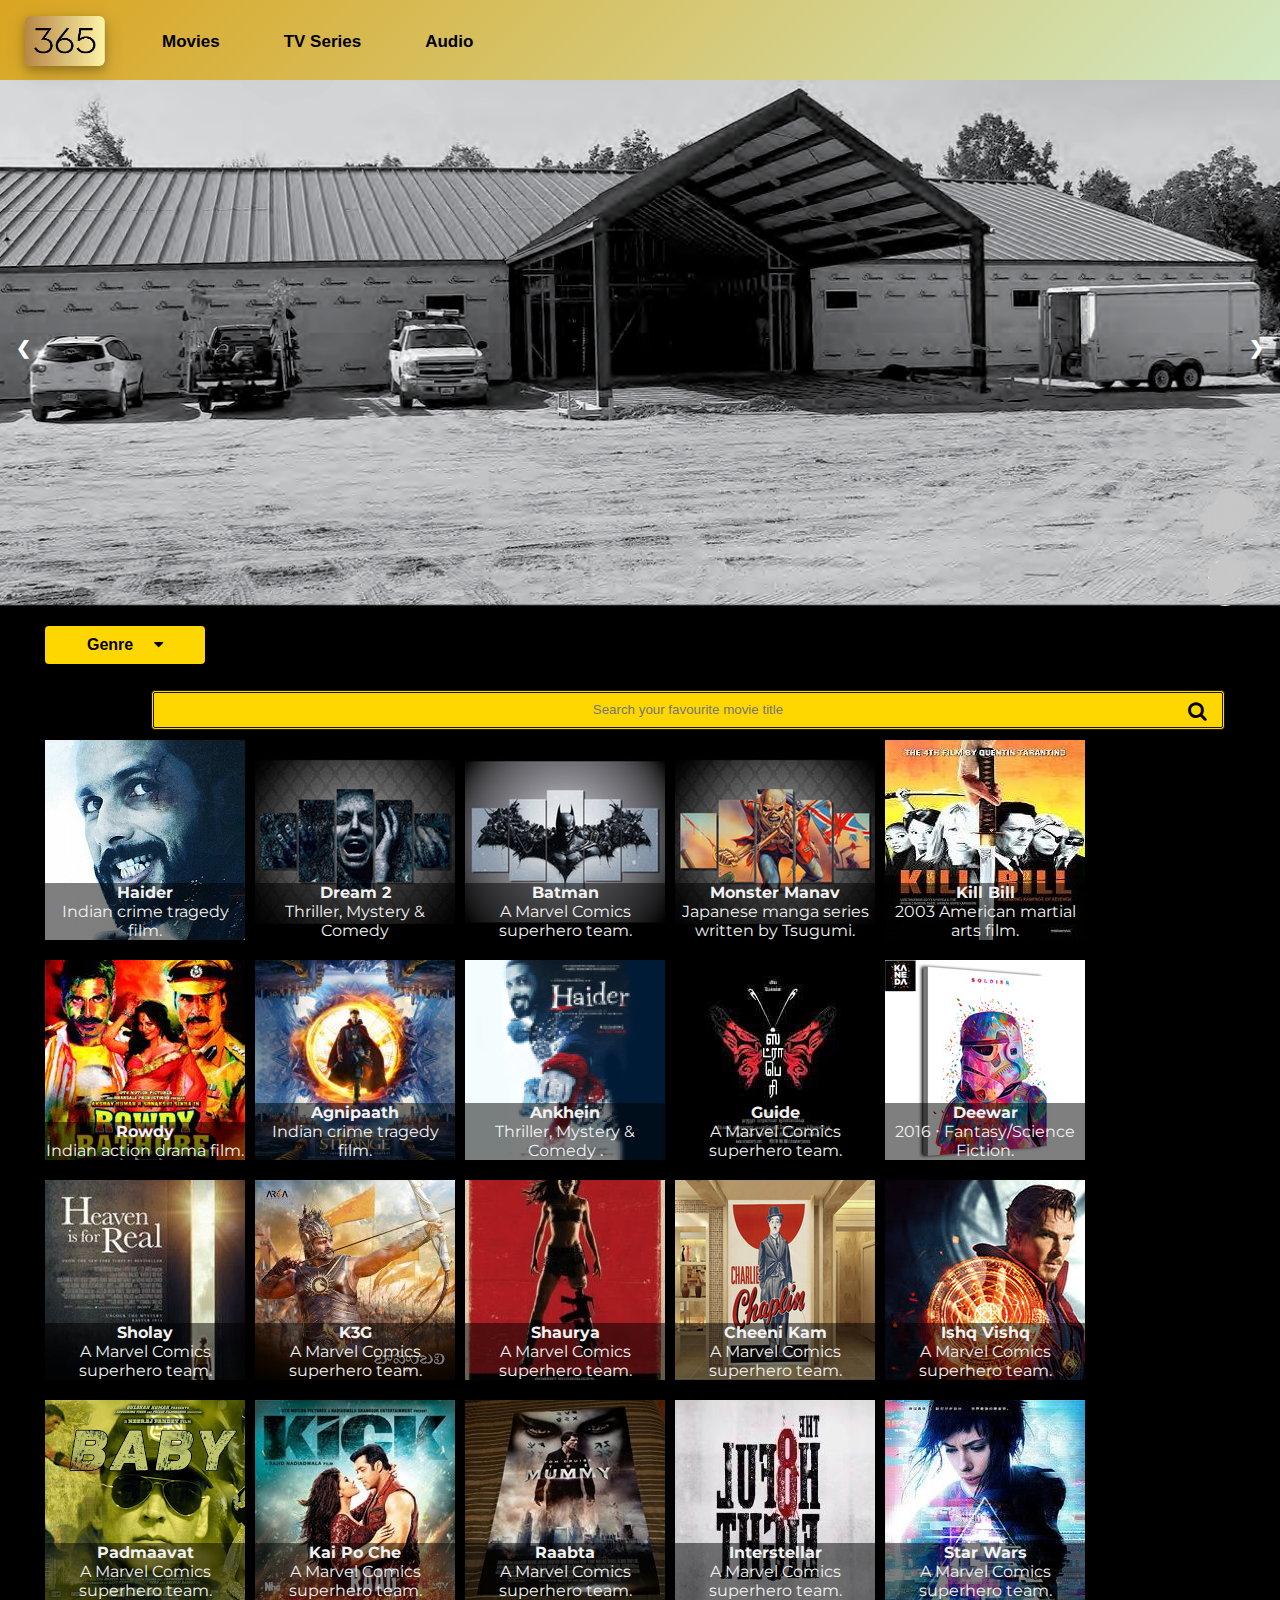
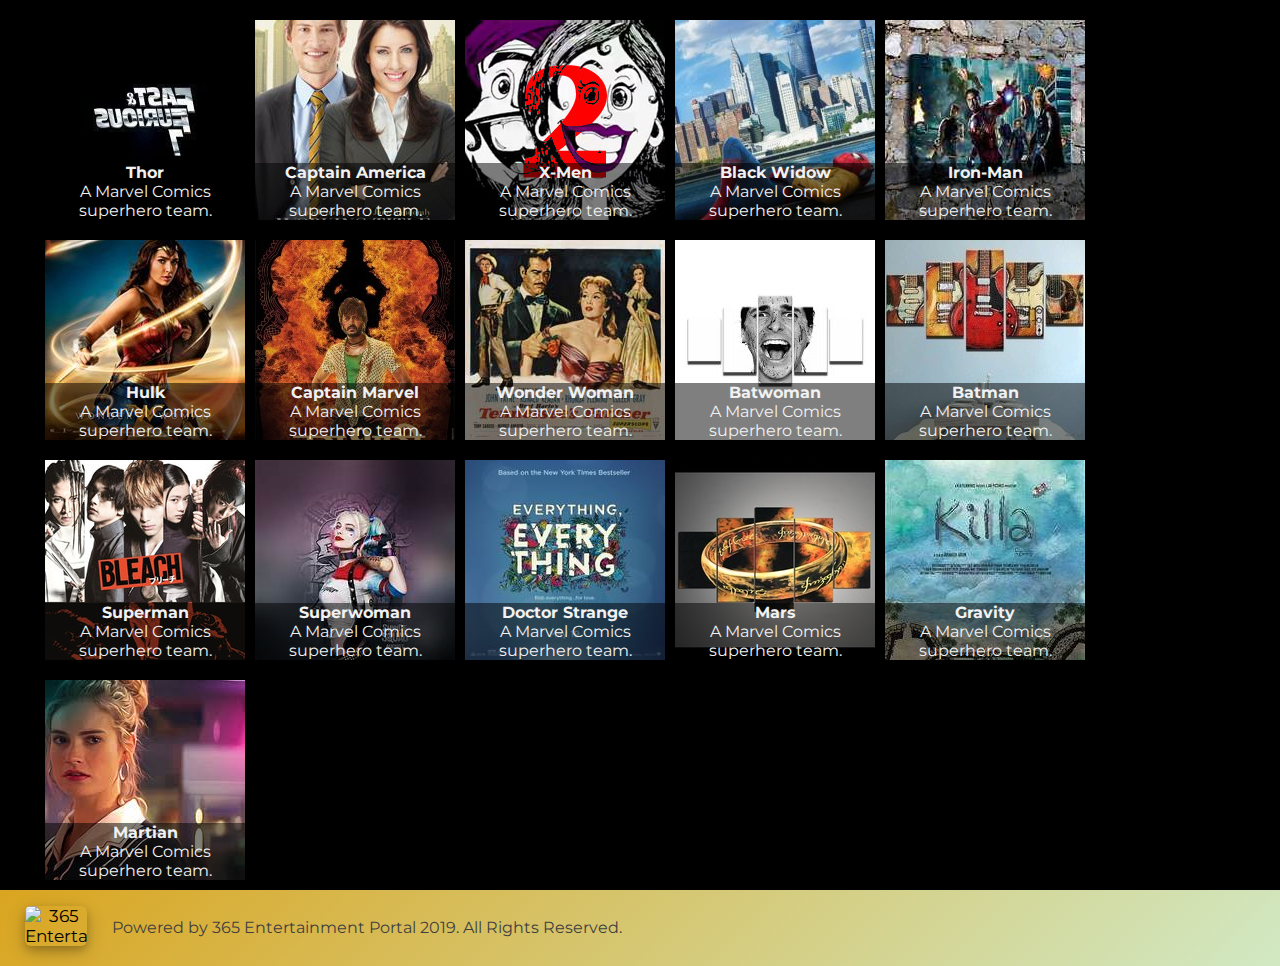
==== movies.html @ 5f5ce005 "Entire Project" ====
<!DOCTYPE html>
<html>

<head>
  <title>365 Entertainment Portal</title>
  <meta name="viewport" content="width=device-width, initial-scale=1">
  <link rel="icon" href="./images/365.jpg" type="image/png" sizes="16x20">
  <link href="https://fonts.googleapis.com/css?family=Montserrat" rel="stylesheet">
  <link rel="stylesheet" href="https://cdnjs.cloudflare.com/ajax/libs/font-awesome/4.7.0/css/font-awesome.min.css">
  <link rel="stylesheet" type="text/css" href="movies.css">


</head>

<body>

  <div class="container">

    <header>

      <div class="navigation">

        <a class="links" href="365.html"><img class="logo" src="./images/365.jpg" alt="365 Entertainment Portal"></a>
        <a class="links text" href="#">Movies</a>
        <a class="links text" href="#tv_series">TV Series</a>
        <a class="links text" href="#audio">Audio</a>


      </div>

      <div class="bar"></div>

    </header>

    <div class="content">

      <div class="head-content">

        <div class="slideshow-container">
          <div class="slides" style="display: block;">
            <img src="./images/abc1.jpg" alt="hero carousel">
          </div>

          <div class="slides" style="display: none;">
            <img src="./images/abc2.jpg" alt="hero carousel">
          </div>

          <div class="slides" style="display: none;">
            <img src="./images/abc3.jpg" alt="hero carousel">
          </div>

          <div class="slides" style="display: none;">
            <img src="./images/abc4.jpg" alt="hero carousel">
          </div>

          <div class="slides" style="display: none;">
            <img src="./images/abc5.jpg" alt="hero carousel">
          </div>

          <a class="prev" onclick="plusSlides(-1, 0)">❮</a>
          <a class="next" onclick="plusSlides(1, 0)">❯</a>
        </div>

      </div>


      <div class="dropdown">
        <button class="dropbtn" onclick="slideshow()"><span id="genreText">Genre</span><i
            class="fa fa-caret-down"></i></button>
        <div class="dropdown-content" id="check">
          <a onclick="getMediaPosters(this.text)">All</a>
          <a onclick="getMediaPosters(this.text)">Action</a>
          <a onclick="getMediaPosters(this.text)">Drama</a>
          <a onclick="getMediaPosters(this.text)">Sci-Fi</a>
        </div>

      </div>


      <div class="search-container" style=" float: right; margin-top: 30px;">>
        <form onsubmit="javascript:return false;">
          <input type="text" class="input-medium search-query" placeholder="Search your favourite movie title"
            name="search" oninput="updateResults()">

          <div class="search-container-button">
            <button type="submit" onclick="updateResults()"><i class="fa fa-search"></i></button>
          </div>

        </form>
      </div>

      <div id="media-carousel-container">


        <div id="media-holder-action">

          <div id="image-container-action">
            <div class="movies-action">
              <div class="media-carousel-movies">
                <img src="./images/nano1.jpg" alt="media carousel" width="200" height="200">
                <div class="overlay"><b class="movie-title">Haider</b><br>Indian crime tragedy film.</div>
              </div>
              <div class="media-carousel-movies">
                <img src="./images/nano2.jpg" alt="media carousel" width="200" height="200">
                <div class="overlay"><b class="movie-title">Dream 2</b><br>Thriller, Mystery &amp; Comedy </div>
              </div>
              <div class="media-carousel-movies">
                <img src="./images/nano3.jpg" alt="media carousel" width="200" height="200">
                <div class="overlay"><b class="movie-title">Batman</b><br>A Marvel Comics superhero team.</div>
              </div>
              <div class="media-carousel-movies">
                <img src="./images/nano4.jpg" alt="media carousel" width="200" height="200">
                <div class="overlay"><b class="movie-title">Monster Manav</b><br>Japanese manga series written by
                  Tsugumi.</div>
              </div>
              <div class="media-carousel-movies">
                <img src="./images/nano5.jpg" alt="media carousel" width="200" height="200">
                <div class="overlay"><b class="movie-title">Kill Bill</b><br>2003 American martial arts film.</div>
              </div>
              <div class="media-carousel-movies">
                <img src="./images/nano6.jpg" alt="media carousel" width="200" height="200">
                <div class="overlay"><b class="movie-title">Rowdy</b><br>Indian action drama film.</div>
              </div>
            </div>

            <div class="movies-drama">
              <div class="media-carousel-movies">
                <img src="./images/nano7.jpg" alt="media carousel" width="200" height="200">
                <div class="overlay"><b class="movie-title">Agnipaath</b><br>Indian crime tragedy film.</div>
              </div>
              <div class="media-carousel-movies">
                <img src="./images/nano8.jpg" alt="media carousel" width="200" height="200">
                <div class="overlay"><b class="movie-title">Ankhein</b><br>Thriller, Mystery &amp; Comedy .</div>
              </div>
              <div class="media-carousel-movies">
                <img src="./images/nano9.jpg" alt="media carousel" width="200" height="200">
                <div class="overlay"><b class="movie-title">Guide</b><br>A Marvel Comics superhero team.</div>
              </div>
              <div class="media-carousel-movies">
                <img src="./images/nano10.jpg" alt="media carousel" width="200" height="200">
                <div class="overlay"><b class="movie-title">Deewar</b><br>2016 ‧ Fantasy/Science Fiction.</div>
              </div>
              <div class="media-carousel-movies">
                <img src="./images/nano11.jpg" alt="media carousel" width="200" height="200">
                <div class="overlay"><b class="movie-title">Sholay</b><br>A Marvel Comics superhero team.</div>
              </div>
              <div class="media-carousel-movies">
                <img src="./images/nano12.jpg" alt="media carousel" width="200" height="200">
                <div class="overlay"><b class="movie-title">K3G</b><br>A Marvel Comics superhero team.</div>
              </div>
              <div class="media-carousel-movies">
                <img src="./images/nano13.jpg" alt="media carousel" width="200" height="200">
                <div class="overlay"><b class="movie-title">Shaurya</b><br>A Marvel Comics superhero team.</div>
              </div>
              <div class="media-carousel-movies">
                <img src="./images/nano14.jpg" alt="media carousel" width="200" height="200">
                <div class="overlay"><b class="movie-title">Cheeni Kam</b><br>A Marvel Comics superhero team.</div>
              </div>
              <div class="media-carousel-movies">
                <img src="./images/nano15.jpg" alt="media carousel" width="200" height="200">
                <div class="overlay"><b class="movie-title">Ishq Vishq</b><br>A Marvel Comics superhero team.</div>
              </div>
              <div class="media-carousel-movies">
                <img src="./images/nano16.jpg" alt="media carousel" width="200" height="200">
                <div class="overlay"><b class="movie-title">Padmaavat</b><br>A Marvel Comics superhero team.</div>
              </div>
              <div class="media-carousel-movies">
                <img src="./images/nano17.jpg" alt="media carousel" width="200" height="200">
                <div class="overlay"><b class="movie-title">Kai Po Che</b><br>A Marvel Comics superhero team.</div>
              </div>
              <div class="media-carousel-movies">
                <img src="./images/nano18.jpg" alt="media carousel" width="200" height="200">
                <div class="overlay"><b class="movie-title">Raabta</b><br>A Marvel Comics superhero team.</div>
              </div>
            </div>

            <div class="movies-scifi">
              <div class="media-carousel-movies">
                <img src="./images/nano19.jpg" alt="media carousel" width="200" height="200">
                <div class="overlay"><b class="movie-title">Interstellar</b><br>A Marvel Comics superhero team.</div>
              </div>
              <div class="media-carousel-movies">
                <img src="./images/nano20.jpg" alt="media carousel" width="200" height="200">
                <div class="overlay"><b class="movie-title">Star Wars</b><br>A Marvel Comics superhero team.</div>
              </div>
              <div class="media-carousel-movies">
                <img src="./images/nano21.jpg" alt="media carousel" width="200" height="200">
                <div class="overlay"><b class="movie-title">Thor</b><br>A Marvel Comics superhero team.</div>
              </div>
              <div class="media-carousel-movies">
                <img src="./images/nano22.jpg" alt="media carousel" width="200" height="200">
                <div class="overlay"><b class="movie-title">Captain America</b><br>A Marvel Comics superhero team.</div>
              </div>
              <div class="media-carousel-movies">
                <img src="./images/nano23.jpg" alt="media carousel" width="200" height="200">
                <div class="overlay"><b class="movie-title">X-Men</b><br>A Marvel Comics superhero team.</div>
              </div>

              <div class="media-carousel-movies">
                <img src="./images/nano24.jpg" alt="media carousel" width="200" height="200">
                <div class="overlay"><b class="movie-title">Black Widow</b><br>A Marvel Comics superhero team.</div>
              </div>
              <div class="media-carousel-movies">
                <img src="./images/nano25.jpg" alt="media carousel" width="200" height="200">
                <div class="overlay"><b class="movie-title">Iron-Man</b><br>A Marvel Comics superhero team.</div>
              </div>
              <div class="media-carousel-movies">
                <img src="./images/nano26.jpg" alt="media carousel" width="200" height="200">
                <div class="overlay"><b class="movie-title">Hulk</b><br>A Marvel Comics superhero team.</div>
              </div>
              <div class="media-carousel-movies">
                <img src="./images/nano27.jpg" alt="media carousel" width="200" height="200">
                <div class="overlay"><b class="movie-title">Captain Marvel</b><br>A Marvel Comics superhero team.</div>
              </div>
              <div class="media-carousel-movies">
                <img src="./images/nano28.jpg" alt="media carousel" width="200" height="200">
                <div class="overlay"><b class="movie-title">Wonder Woman</b><br>A Marvel Comics superhero team.</div>
              </div>
              <div class="media-carousel-movies">
                <img src="./images/nano29.jpg" alt="media carousel" width="200" height="200">
                <div class="overlay"><b class="movie-title">Batwoman</b><br>A Marvel Comics superhero team.</div>
              </div>
              <div class="media-carousel-movies">
                <img src="./images/nano30.jpg" alt="media carousel" width="200" height="200">
                <div class="overlay"><b class="movie-title">Batman</b><br>A Marvel Comics superhero team.</div>
              </div>
              <div class="media-carousel-movies">
                <img src="./images/nano31.jpg" alt="media carousel" width="200" height="200">
                <div class="overlay"><b class="movie-title">Superman</b><br>A Marvel Comics superhero team.</div>
              </div>
              <div class="media-carousel-movies">
                <img src="./images/nano32.jpg" alt="media carousel" width="200" height="200">
                <div class="overlay"><b class="movie-title">Superwoman</b><br>A Marvel Comics superhero team.</div>
              </div>
              <div class="media-carousel-movies">
                <img src="./images/nano33.jpg" alt="media carousel" width="200" height="200">
                <div class="overlay"><b class="movie-title">Doctor Strange</b><br>A Marvel Comics superhero team.</div>
              </div>
              <div class="media-carousel-movies">
                <img src="./images/nano34.jpg" alt="media carousel" width="200" height="200">
                <div class="overlay"><b class="movie-title">Mars</b><br>A Marvel Comics superhero team.</div>
              </div>
              <div class="media-carousel-movies">
                <img src="./images/nano35.jpg" alt="media carousel" width="200" height="200">
                <div class="overlay"><b class="movie-title">Gravity</b><br>A Marvel Comics superhero team.</div>
              </div>
              <div class="media-carousel-movies">
                <img src="./images/nano36.jpg" alt="media carousel" width="200" height="200">
                <div class="overlay"><b class="movie-title">Martian</b><br>A Marvel Comics superhero team.</div>
              </div>

            </div>
          </div>
        </div>
        <div id="no-results">No Results Found.</div>


      </div>
    </div>

  </div>

  <footer>

    <div class="copyright">
      <a class="links" href="365.html"><img class="logo" src="365.jpg" alt="365 Entertainment Portal"></a>
      <div class="text">Powered by 365 Entertainment Portal 2019. All Rights Reserved.</div>
    </div>

  </footer>
  </div>




  <script>

    var movieTitle;
    var currentGenre = "Genre";
    var slideIndex = [1, 1];
    showSlides(1, 0);

    function plusSlides(n, no) {
      showSlides(slideIndex[no] += n, no);
    }

    function showSlides(n, no) {
      var x = document.getElementsByClassName("slides");

      if (n > x.length) { slideIndex[no] = 1 }

      if (n < 1) { slideIndex[no] = x.length }

      for (var i = 0; i < x.length; i++) {
        x[i].style.display = "none";
      }

      x[slideIndex[no] - 1].style.display = "block";
    }

    function showNoResultsText(totalcount) {

      if (totalcount == 0) {
        document.getElementById("no-results").style.display = "block";
        console.log('totalcount in showNoResultsText' + totalcount);
      }
      else {
        document.getElementById("no-results").style.display = "none";
      }

    }


    function updateResults() {
      var query = document.getElementsByClassName('search-query')[0].value.trim().toLowerCase();
      var counter = 0;

      if (currentGenre == 'All' || currentGenre == 'Genre') {
        movieTitle = document.getElementsByClassName('movie-title');
      }
      if (currentGenre == 'Action') {
        movieTitle = document.getElementsByClassName('movies-action')[0].getElementsByClassName('movie-title');
      }
      if (currentGenre == 'Drama') {
        movieTitle = document.getElementsByClassName('movies-drama')[0].getElementsByClassName('movie-title');
      }
      if (currentGenre == 'Sci-Fi') {
        movieTitle = document.getElementsByClassName('movies-scifi')[0].getElementsByClassName('movie-title');
      }


      for (var name = 0; name < movieTitle.length; name++) {
        var compareMovieTitles = movieTitle[name].innerHTML.toLowerCase();

        if (compareMovieTitles.indexOf(query) === -1) {
          movieTitle[name].closest('div.media-carousel-movies').style.display = "none";
        }
        else {
          movieTitle[name].closest('div.media-carousel-movies').style.display = "block";
          counter++;
        }
      }

      showNoResultsText(counter);
    }

    /* When the user clicks on the button, toggle between hiding and showing the dropdown content */
    function toggleGenreList() {
      document.getElementById("dropdown-content").classList.toggle("show");
    }

    // Close the dropdown if the user clicks outside of it
    window.onclick = function (e) {

      if (!e.target.matches('#dropbtn')) {

        var dropdownContent = document.getElementById("dropdown-content");

        if (dropdownContent.classList.contains('show')) {
          dropdownContent.classList.remove('show');
        }
      }
    }

    function getMediaPosters(selectedGenre) {
      var countMovies = 0;
      var mediaCarouselMovies;
      currentGenre = selectedGenre;
      document.getElementById("genreText").innerHTML = selectedGenre;

      if (selectedGenre == 'All') {
        document.getElementsByClassName('movies-action')[0].style.display = "block";
        document.getElementsByClassName('movies-action')[0].style.display = "block";
        document.getElementsByClassName('movies-drama')[0].style.display = "block";
        document.getElementsByClassName('movies-scifi')[0].style.display = "block";
        mediaCarouselMovies = document.getElementsByClassName("media-carousel-movies");
      }
      if (selectedGenre == 'Action') {
        document.getElementsByClassName('movies-action')[0].style.display = "block";
        document.getElementsByClassName('movies-drama')[0].style.display = "none";
        document.getElementsByClassName('movies-scifi')[0].style.display = "none";
        mediaCarouselMovies = document.getElementsByClassName('movies-action')[0].getElementsByClassName("media-carousel-movies");
      }
      if (selectedGenre == 'Drama') {
        document.getElementsByClassName('movies-action')[0].style.display = "none";
        document.getElementsByClassName('movies-drama')[0].style.display = "block";
        document.getElementsByClassName('movies-scifi')[0].style.display = "none";
        mediaCarouselMovies = document.getElementsByClassName('movies-drama')[0].getElementsByClassName("media-carousel-movies");
      }
      if (selectedGenre == 'Sci-Fi') {
        document.getElementsByClassName('movies-action')[0].style.display = "none";
        document.getElementsByClassName('movies-drama')[0].style.display = "none";
        document.getElementsByClassName('movies-scifi')[0].style.display = "block";
        mediaCarouselMovies = document.getElementsByClassName('movies-scifi')[0].getElementsByClassName("media-carousel-movies");
      }


      var mediaCarouselMoviesCount = mediaCarouselMovies.length;

      for (var count = 0; count < mediaCarouselMoviesCount; count++) {
        if (mediaCarouselMovies[count].style.display == "block")
          countMovies++;
      }
      console.log(countMovies);

      showNoResultsText(countMovies);
    }

  </script>
  <script type="text/javascript" src="365.js"></script>



</body>

</html>
---- movies.css ----
*{
    box-sizing:border-box;
    
}
body {
    font-family: 'Montserrat', sans-serif;
    font-size: 16px;
    margin: 0;
    background-color: white;
    min-height: 100%;
    display: grid;
    grid-template-rows: 1fr auto;
    background-color: black;
}
header, footer {
    background: linear-gradient(-45deg, rgb(223, 245, 253), rgb(255, 240, 107), rgb(206, 255, 250), rgb(218, 165, 32));
    background-size: 400% 400%;
    animation: Gradient 20s ease infinite;}
@keyframes Gradient{
    0% {
        background-position: 0% 50%;
    }
    50% {
        background-position: 100% 50%;
    }
    
    100% {
        background-position: 0% 50%;
    }
}
header {
    height: 80px;
}
.container {
    position: relative;
    height: auto;
}
.navigation, .copyright{
   overflow: hidden;
}
.navigation {
    position: relative;
    padding-bottom: 16px;
    z-index: 2;
    /* position: fixed; */
}
.navigation .links, .copyright .links{
    display: block;
    font-size: 17px;
    color: rgb(0, 0, 0);
    text-decoration: none;
    text-align: center;
    margin: 16px 25px 0px 25px;
    float: left;
}
.navigation .logo {
    width: 80px;
    height: 50px;
    float: left;
    border-radius: 6px;
    box-shadow: 0 4px 8px 0 rgba(0, 0, 0, 0.2), 0 6px 20px 0 rgba(0, 0, 0, 0.19);
}
.navigation .text {
    margin: 32px;
    font-family: -apple-system, BlinkMacSystemFont, 'Segoe UI', Roboto, Oxygen, Ubuntu, Cantarell, 'Open Sans', 'Helvetica Neue', sans-serif;
    font-weight: bold;
}

header .bar {
    width: fit-content;
    height: 80px;
    margin: -100px;
    background: rgb(255, 255, 255);
    opacity: 0.5;
}
.slideshow-container {
    max-width: 1350px;
    position: relative;
}
.slides img {
    vertical-align: middle;
    width: 100%;
    height: 526px;
}
.prev, .next {
    cursor: pointer;
    position: absolute;
    top: 50%;
    width: auto;
    padding: 16px;
    margin-top: -22px;
    color: white;
    font-weight: bold;
    font-size: 18px;
    transition: 0.6s ease;
    border-radius: 0 3px 3px 0;
    user-select: none;
}
.next {
    right: 0;
    border-radius: 3px 0 0 3px;
}
#media-carousel-container {
    margin: 10px 40px 40px 40px;
    
}
#media-holder-action, #media-holder-drama, #media-holder-scifi {
    clear: both;
}
.popular-heading {
    border-bottom: 1px solid white;
    margin-top: 50px;
}
h2 {
    color: rgb(255, 255, 255);
}
#image-container-action, #image-container-drama, #image-container-scifi {
    height: 250px;
}
.media-carousel, .media-carousel-movies {
    position: relative;
    width: 200px;
    height: 200px;
    margin: 10px 5px;
    float: left;
}
.overlay {
    position: absolute;
    bottom: 0;
    background: rgb(0, 0, 0);
    background: rgba(0, 0, 0, 0.5);
    color: #f1f1f1;
    width: 100%;
    text-align: center;
}
footer {
  
        position: relative;
        /* margin-top: 83% !important; */
        height: 76px;
    
}
.copyright {
    position: relative;
    padding: 0px 0px 20px 0px;
    z-index: 2;
    margin-top: -20px;
    width: 622px;
    padding-top: 20px;
}
.copyright .logo {
    width: 62px;
    height: 40px;
    float: left;
    border-radius: 6px;
    box-shadow: 0 4px 8px 0 rgba(0, 0, 0, 0.2), 0 6px 20px 0 rgba(0, 0, 0, 0.19);
}
.copyright .text {
    margin-top: 28px;
    color: rgb(63, 63, 63);
}
.copyright .links{
    display: block;
    font-size: 17px;
    color: rgb(0, 0, 0);
    text-decoration: none;
    text-align: center;
    margin: 16px 25px 0px 25px;
    float: left;
}
.dropdown {
    position: relative;
    display: inline-block;
}
.dropbtn{
    margin-top: 20px;
}
.dropdown .dropbtn {
    cursor: pointer;
    font-size: 16px;
    border: none;
    outline: none;
    padding: 5px 42px;
    margin: 20px 5px 5px 45px;
    width: 160px;
    height: 38px;
    background-color: gold;
    font-weight: bolder;
    text-align: left;
    font-family: -apple-system, BlinkMacSystemFont, 'Segoe UI', Roboto, Oxygen, Ubuntu, Cantarell, 'Open Sans', 'Helvetica Neue', sans-serif;
    border-radius: 4px;
}.fa {
    float: right;
}.fa-search:before {
    content: "\f002";
}.fa-caret-down:before {
    content: "\f0d7";
}
.fa {
    display: inline-block;
    font: normal normal normal 14px/1 FontAwesome;
    font-size: inherit;
    text-rendering: auto;
    -webkit-font-smoothing: antialiased;
    -moz-osx-font-smoothing: grayscale;
}.dropdown-content {
    display: none;
    position: absolute;
    background-color: #f1f1f1 !important;
    min-width: 160px;
    box-shadow: 0px 8px 16px 0px rgba(0,0,0,0.2);
    z-index: 1;
    margin-left: 45px;
}.dropdown-content a {
    color: black;
    padding: 12px 16px;
    text-decoration: none;
    display: block;
}.dropdown-content a {
    float: none;
    color: black;
    padding: 12px 16px;
    text-decoration: none;
    display: block;
    text-align: left;
    font-family: -apple-system, BlinkMacSystemFont, 'Segoe UI', Roboto, Oxygen, Ubuntu, Cantarell, 'Open Sans', 'Helvetica Neue', sans-serif;
    border-radius: 2px;
    font-weight: bolder;
    font-size: 14px;
}
.dropdown-content a:hover {
     /* background-color: #ddd; */
    background-color: gold;
}form {
    float: right;
}input.input-medium.search-query {
    margin-top: -44px;
    height: 40px;
    margin-right: 55px;
    border: rgb(24, 23, 21);
    border-radius: 4px;
    border-style: double;
    width: 1074px;
    position: relative;
    background-color: gold;
    font-family: -apple-system, BlinkMacSystemFont, 'Segoe UI', Roboto, Oxygen, Ubuntu, Cantarell, 'Open Sans', 'Helvetica Neue', sans-serif;
    text-align: center;
}

.search-container-button button {
    float: right;
    padding: 6px 10px;
    margin-right: 25px;
    background: gold;
    font-size: 20px;
    border: none;
    cursor: pointer;
    right: 38px;
    margin-left: 0px;
    margin-top: -35px;
    margin-bottom: 0px;
    position: absolute;
    font-weight: bolder;
}
.search-container-button button:active {
border:none;
}
#media-carousel-container {
    margin: 10px 40px 40px 40px;
}#media-holder-action, #media-holder-drama, #media-holder-scifi {
    clear: both;
}#image-container-action, #image-container-drama, #image-container-scifi {
    height: 250px;
}.media-carousel, .media-carousel-movies {
    position: relative;
    width: 200px;
    height: 200px;
    margin: 10px 5px;
    float: left;
}
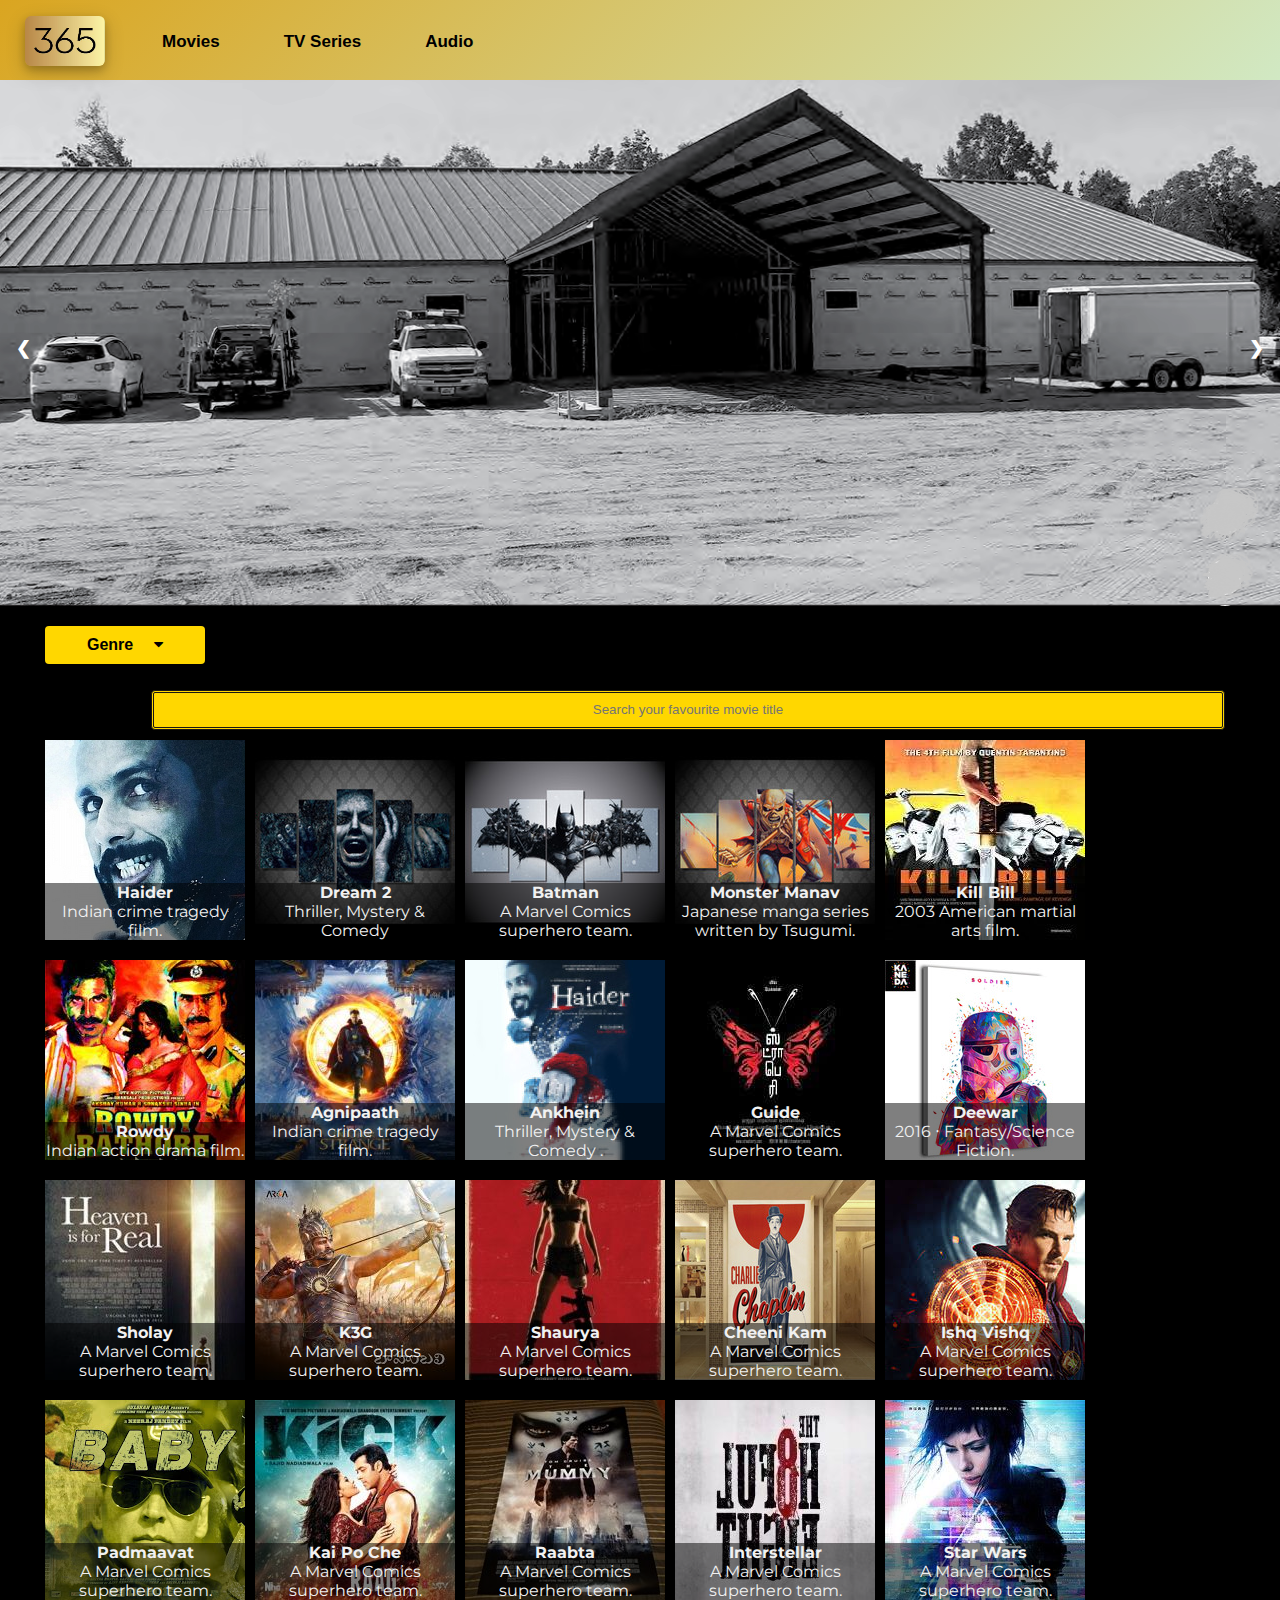
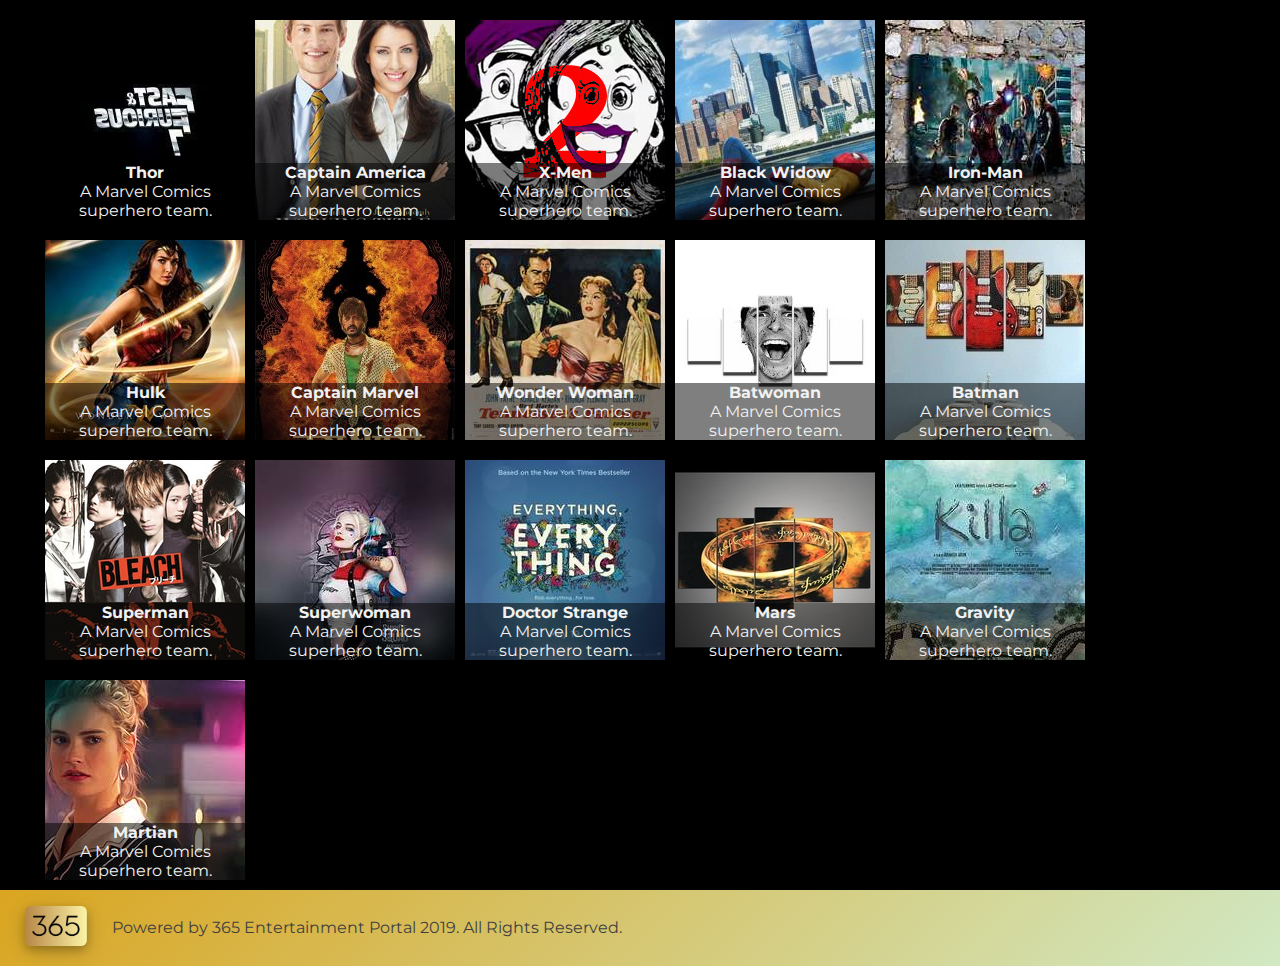
==== commit a9b8b1ff: "Modified Js" ====
--- a/movies.html
+++ b/movies.html
@@ -20,7 +20,7 @@
 
       <div class="navigation">
 
-        <a class="links" href="365.html"><img class="logo" src="./images/365.jpg" alt="365 Entertainment Portal"></a>
+        <a class="links" href="index.html"><img class="logo" src="./images/365.jpg" alt="365 Entertainment Portal"></a>
         <a class="links text" href="#">Movies</a>
         <a class="links text" href="#tv_series">TV Series</a>
         <a class="links text" href="#audio">Audio</a>
@@ -57,8 +57,8 @@
             <img src="./images/abc5.jpg" alt="hero carousel">
           </div>
 
-          <a class="prev" onclick="plusSlides(-1, 0)">❮</a>
-          <a class="next" onclick="plusSlides(1, 0)">❯</a>
+          <a class="prev" onclick="plusSlidesM(-1)">❮</a>
+          <a class="next" onclick="plusSlidesM(1)">❯</a>
         </div>
 
       </div>
@@ -67,7 +67,7 @@
       <div class="dropdown">
         <button class="dropbtn" onclick="slideshow()"><span id="genreText">Genre</span><i
             class="fa fa-caret-down"></i></button>
-        <div class="dropdown-content" id="check">
+        <div class="dropdown-content" id="check" style = "display: none;">
           <a onclick="getMediaPosters(this.text)">All</a>
           <a onclick="getMediaPosters(this.text)">Action</a>
           <a onclick="getMediaPosters(this.text)">Drama</a>
@@ -77,16 +77,10 @@
       </div>
 
 
-      <div class="search-container" style=" float: right; margin-top: 30px;">>
-        <form onsubmit="javascript:return false;">
+      <div class="search-container" style=" float: right; margin-top: 30px;">
           <input type="text" class="input-medium search-query" placeholder="Search your favourite movie title"
             name="search" oninput="updateResults()">
 
-          <div class="search-container-button">
-            <button type="submit" onclick="updateResults()"><i class="fa fa-search"></i></button>
-          </div>
-
-        </form>
       </div>
 
       <div id="media-carousel-container">
@@ -263,150 +257,13 @@
   <footer>
 
     <div class="copyright">
-      <a class="links" href="365.html"><img class="logo" src="365.jpg" alt="365 Entertainment Portal"></a>
+      <a class="links" href="index.html"><img class="logo" src="./images/365.jpg" alt="365 Entertainment Portal"></a>
       <div class="text">Powered by 365 Entertainment Portal 2019. All Rights Reserved.</div>
     </div>
 
   </footer>
   </div>
 
-
-
-
-  <script>
-
-    var movieTitle;
-    var currentGenre = "Genre";
-    var slideIndex = [1, 1];
-    showSlides(1, 0);
-
-    function plusSlides(n, no) {
-      showSlides(slideIndex[no] += n, no);
-    }
-
-    function showSlides(n, no) {
-      var x = document.getElementsByClassName("slides");
-
-      if (n > x.length) { slideIndex[no] = 1 }
-
-      if (n < 1) { slideIndex[no] = x.length }
-
-      for (var i = 0; i < x.length; i++) {
-        x[i].style.display = "none";
-      }
-
-      x[slideIndex[no] - 1].style.display = "block";
-    }
-
-    function showNoResultsText(totalcount) {
-
-      if (totalcount == 0) {
-        document.getElementById("no-results").style.display = "block";
-        console.log('totalcount in showNoResultsText' + totalcount);
-      }
-      else {
-        document.getElementById("no-results").style.display = "none";
-      }
-
-    }
-
-
-    function updateResults() {
-      var query = document.getElementsByClassName('search-query')[0].value.trim().toLowerCase();
-      var counter = 0;
-
-      if (currentGenre == 'All' || currentGenre == 'Genre') {
-        movieTitle = document.getElementsByClassName('movie-title');
-      }
-      if (currentGenre == 'Action') {
-        movieTitle = document.getElementsByClassName('movies-action')[0].getElementsByClassName('movie-title');
-      }
-      if (currentGenre == 'Drama') {
-        movieTitle = document.getElementsByClassName('movies-drama')[0].getElementsByClassName('movie-title');
-      }
-      if (currentGenre == 'Sci-Fi') {
-        movieTitle = document.getElementsByClassName('movies-scifi')[0].getElementsByClassName('movie-title');
-      }
-
-
-      for (var name = 0; name < movieTitle.length; name++) {
-        var compareMovieTitles = movieTitle[name].innerHTML.toLowerCase();
-
-        if (compareMovieTitles.indexOf(query) === -1) {
-          movieTitle[name].closest('div.media-carousel-movies').style.display = "none";
-        }
-        else {
-          movieTitle[name].closest('div.media-carousel-movies').style.display = "block";
-          counter++;
-        }
-      }
-
-      showNoResultsText(counter);
-    }
-
-    /* When the user clicks on the button, toggle between hiding and showing the dropdown content */
-    function toggleGenreList() {
-      document.getElementById("dropdown-content").classList.toggle("show");
-    }
-
-    // Close the dropdown if the user clicks outside of it
-    window.onclick = function (e) {
-
-      if (!e.target.matches('#dropbtn')) {
-
-        var dropdownContent = document.getElementById("dropdown-content");
-
-        if (dropdownContent.classList.contains('show')) {
-          dropdownContent.classList.remove('show');
-        }
-      }
-    }
-
-    function getMediaPosters(selectedGenre) {
-      var countMovies = 0;
-      var mediaCarouselMovies;
-      currentGenre = selectedGenre;
-      document.getElementById("genreText").innerHTML = selectedGenre;
-
-      if (selectedGenre == 'All') {
-        document.getElementsByClassName('movies-action')[0].style.display = "block";
-        document.getElementsByClassName('movies-action')[0].style.display = "block";
-        document.getElementsByClassName('movies-drama')[0].style.display = "block";
-        document.getElementsByClassName('movies-scifi')[0].style.display = "block";
-        mediaCarouselMovies = document.getElementsByClassName("media-carousel-movies");
-      }
-      if (selectedGenre == 'Action') {
-        document.getElementsByClassName('movies-action')[0].style.display = "block";
-        document.getElementsByClassName('movies-drama')[0].style.display = "none";
-        document.getElementsByClassName('movies-scifi')[0].style.display = "none";
-        mediaCarouselMovies = document.getElementsByClassName('movies-action')[0].getElementsByClassName("media-carousel-movies");
-      }
-      if (selectedGenre == 'Drama') {
-        document.getElementsByClassName('movies-action')[0].style.display = "none";
-        document.getElementsByClassName('movies-drama')[0].style.display = "block";
-        document.getElementsByClassName('movies-scifi')[0].style.display = "none";
-        mediaCarouselMovies = document.getElementsByClassName('movies-drama')[0].getElementsByClassName("media-carousel-movies");
-      }
-      if (selectedGenre == 'Sci-Fi') {
-        document.getElementsByClassName('movies-action')[0].style.display = "none";
-        document.getElementsByClassName('movies-drama')[0].style.display = "none";
-        document.getElementsByClassName('movies-scifi')[0].style.display = "block";
-        mediaCarouselMovies = document.getElementsByClassName('movies-scifi')[0].getElementsByClassName("media-carousel-movies");
-      }
-
-
-      var mediaCarouselMoviesCount = mediaCarouselMovies.length;
-
-      for (var count = 0; count < mediaCarouselMoviesCount; count++) {
-        if (mediaCarouselMovies[count].style.display == "block")
-          countMovies++;
-      }
-      console.log(countMovies);
-
-      showNoResultsText(countMovies);
-    }
-
-  </script>
   <script type="text/javascript" src="365.js"></script>
 
 
